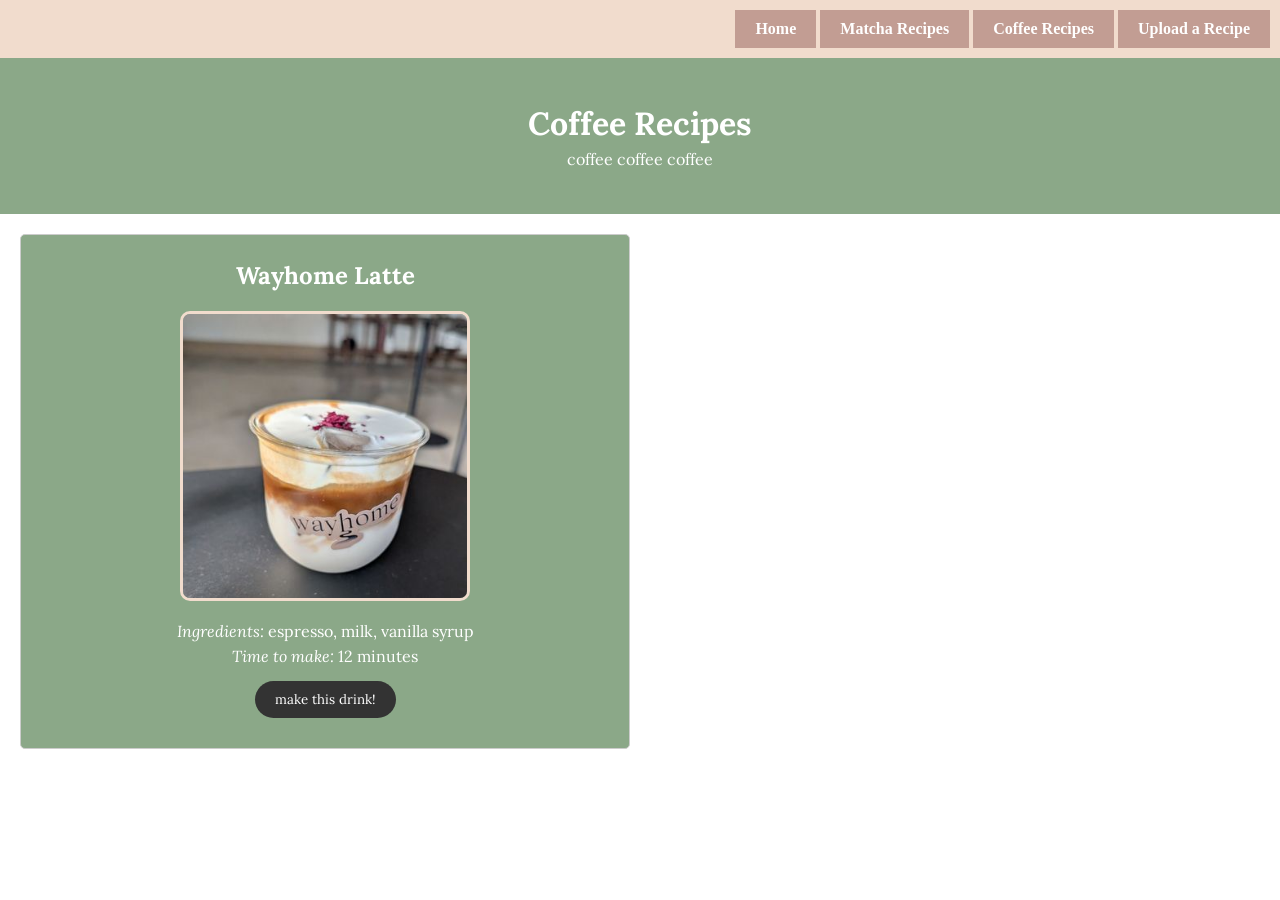
==== coffee.html @ 794bd111 "NEW DEEBEECAFE COMMIT" ====
<style>
@import url('https://fonts.googleapis.com/css2?family=Lora:ital,wght@0,400..700;1,400..700&display=swap');
</style>

<!DOCTYPE html>
<html lang="en">
<head>
    <meta charset="UTF-8">
    <meta name="viewport" content="width=device-width, initial-scale=1.0">
    <title>Matcha Recipes | Cafe Recipes</title>
    <link rel="stylesheet" href="matcha.css">
    <link rel = "stylesheet" href = "nav.css">

</head>
<nav>
    <a href="index.html">Home</a>
    <a href="matcha.html">Matcha Recipes</a>
    <a href = "coffee.html">Coffee Recipes</a>
    <a href="upload.html">Upload a Recipe</a>
</nav>
<body>
    <!-- Visible content goes here -->
     <div class = "header">
    <h1>Coffee Recipes</h1>
    <p>coffee coffee coffee</p>
    </div>


    <div class="recipe-card-container">
        <div class="recipe-card">
            <!-- DRINK NAME -->
            <h2>Wayhome Latte</h2>
            <!-- IMAGE -->
            <img src = "./images/wayhome-coffee.jpg" />
            <!-- INGREDIENTS -->
            <p><em>Ingredients:</em> espresso, milk, vanilla syrup</p>
            <!-- TIME -->
            <p><em>Time to make:</em> 12 minutes</p>

            <button type = "button" class = "btn" onclick = "openPopup()">make this drink!</button>
            
            <div class = "popup" id = "popup">
                    <!-- DRINK NAME -->
                    <h2>Wayhome Latte</h2>
                    
                    <div class = "popup-body">
                        <div class = "popup-left">
                            <div style="height: 15px;"></div>
                            <!-- IMAGE -->
                            <img src = "./images/wayhome-coffee.jpg" />
                            <div style="height: 15px;"></div>
                            <button type = "button" class = "btn" onclick = "closePopup()">close</button>
                        </div>
                        <div class = "popup-content">
                            <!-- INGREDIENTS -->
                            <p><em>Ingredients:</em> espresso, milk, vanilla syrup</p>
                             <div style="height: 15px;"></div>
                             <!-- TIME -->
                            <p><em>Time to make:</em> 12 minutes</p>
                             <div style="height: 15px;"></div>
                             <!-- SIZE -->
                            <p><em>Size:</em> 16oz</p>
                             <div style="height: 15px;"></div>
                             <!-- INSTRUCTIONS -->
                            <h3 style="text-decoration: underline;">instructions:</h3>
                            <ol>
                                <li>Prepare 1 shot of espresso.</li>
                                <li>Add 1 cup of milk and steam it until frothy.</li>
                                <li>Pour the espresso over the milk and add vanilla syrup to taste.</li>
                            </ol>
                             <div style="height: 15px;"></div>
                             <!-- CALCULATE MONEY SAVED BASED ON SIZE -->
                            <h3><em>Money Saved:</em> $3.93</h3>
                        </div>
                    </div>
            </div>
        </div> <!-- end of recipe card -->

    </div> <!-- end of recipe card container -->

    

    <script src="matcha.js"></script>
</body>
</html>
---- matcha.css ----
*{
    margin: 0;
    padding: 0;
}

h1, h2, h3, p, ol{
  font-family: "Lora", serif;
  color: white;
  margin: 5px;
}

img{
    margin: 20px;
    border-style: solid;
    border-width: 3px;
    border-color: #f1dccd;
    border-radius: 10px;
}


/* Style for the header section */
.header{
    background-color: #8ba888;
    padding: 40px;
    margin-bottom: 20px;

    h1, p{
        color: white;
        font-family: "Lora", serif;
        text-align: center;
    }

}

/* Style for the short recipe cards */
.recipe-card {
    border: 1px solid #ccc;
    padding: 10px;
    border-radius: 5px;
    background-color: #8ba888;
    padding: 20px;
    text-align: center;

    h2, p{
        color: white;
        font-family: "Lora", serif;
        text-align: center;
    }
    img{
        display: block;
        margin-left: auto;
        margin-right: auto;
        width: 50%;
    }
}

.recipe-card-container{
    display: grid;
    /* Creates two columns of equal width that take up all available space */
    grid-template-columns: 1fr 1fr;
    /* Optional: Adds space between the grid items */
    gap: 20px; 
    /* Optional: Defines the height of implicitly created rows (adjust as needed) */
    grid-auto-rows: auto; 

    margin: 20px;
}


.btn{
    background-color: #333;
    color: white;
    border: none;
    padding: 10px 20px;
    cursor: pointer;
    border-radius: 20px;
    cursor: pointer;
    font-family: "Lora", serif;
    text-align: center;
    margin: 10px;
}

.btn:hover{
    background-color: #ffffff;
    color:#333;
}


/* Style for the popup recipe cards with instructions and more info*/
.popup-body{
  display: grid;
  /* Creates two columns of equal width that take up all available space */
  grid-template-columns: 1fr 1fr;
  gap: 80px;
  /* Optional: Defines the height of implicitly created rows (adjust as needed) */
  grid-auto-rows: auto; 
  padding: 20px;
}

.popup{
    background-color: #8ba888;
    border-radius: 20px;
    border-color: #f1dccd;
    border-style: solid;
    border-width: 8px;
    
    position: fixed;
    top: 50%;
    left: 50%;
    transform: translate(-50%, -50%);
    
    text-align: center;
    visibility: hidden;
    padding: 20px;
    width: 500px;

    max-height: 400px;
    overflow-y: auto;
}

.open-popup{
    visibility: visible;
}
---- nav.css ----
*{
    margin: 0;
    padding: 0;
}

nav{
    background-color: #f1dccd;
    padding: 10px;
    text-align: right;
}

nav a{
    display: inline-block;
    padding: 10px 20px;
    text-decoration: none;
    color: #ffffff;
    font-weight: bold;
    background-color: #c29d93;
}

nav a:hover{
    background-color: #ffffff;
    color:#333;
}
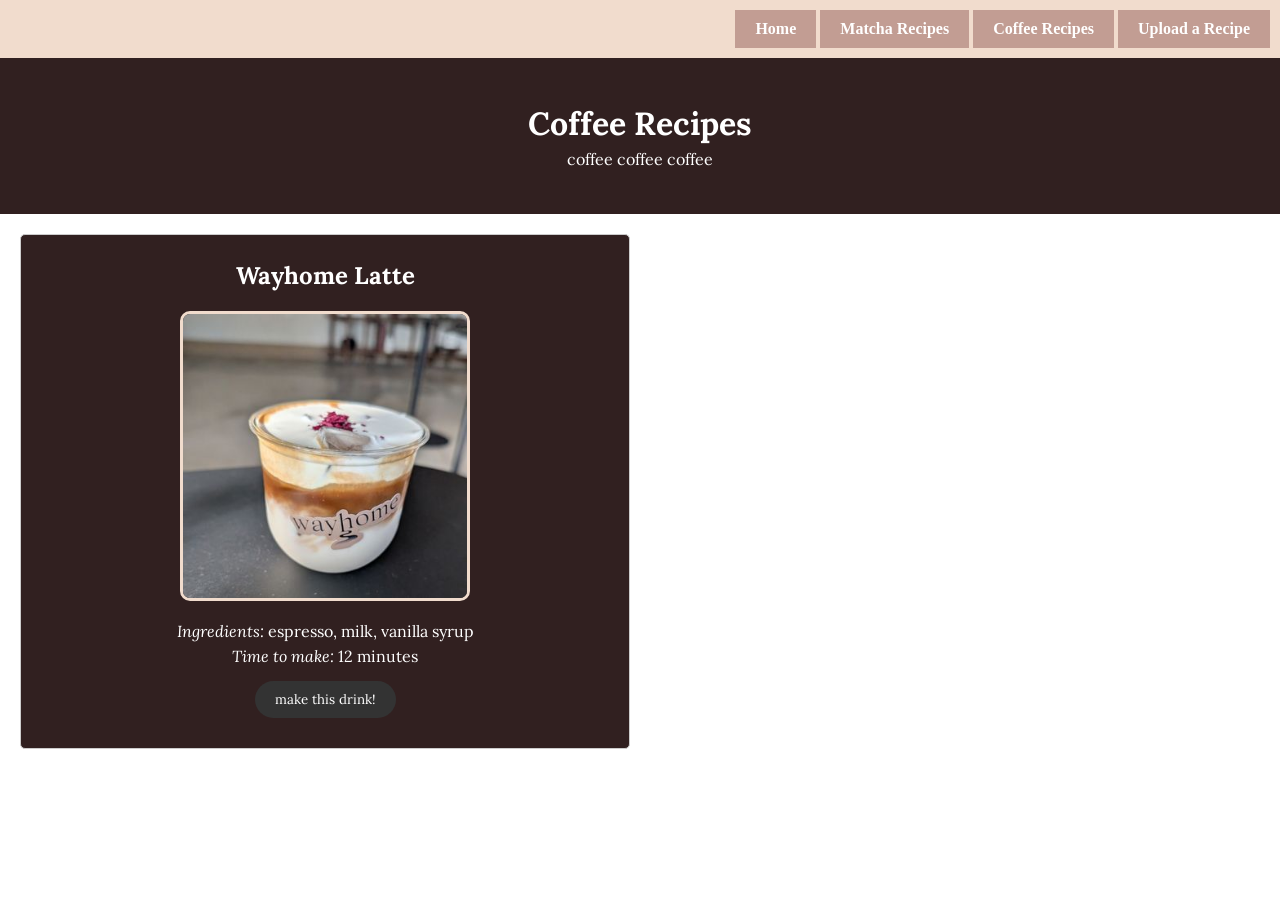
==== commit e1ee8e62: "add coffee.css" ====
--- a/coffee.html
+++ b/coffee.html
@@ -8,7 +8,7 @@
     <meta charset="UTF-8">
     <meta name="viewport" content="width=device-width, initial-scale=1.0">
     <title>Matcha Recipes | Cafe Recipes</title>
-    <link rel="stylesheet" href="matcha.css">
+    <link rel="stylesheet" href="coffee.css">
     <link rel = "stylesheet" href = "nav.css">
 
 </head>
--- a/coffee.css
+++ b/coffee.css
@@ -0,0 +1,124 @@
+*{
+    margin: 0;
+    padding: 0;
+}
+
+h1, h2, h3, p, ol{
+  font-family: "Lora", serif;
+  color: white;
+  margin: 5px;
+}
+
+img{
+    margin: 20px;
+    border-style: solid;
+    border-width: 3px;
+    border-color: #f1dccd;
+    border-radius: 10px;
+}
+
+
+/* Style for the header section */
+.header{
+    background-color: rgb(49, 32, 32);
+    padding: 40px;
+    margin-bottom: 20px;
+
+    h1, p{
+        color: white;
+        font-family: "Lora", serif;
+        text-align: center;
+    }
+
+}
+
+/* Style for the short recipe cards */
+.recipe-card {
+    border: 1px solid #ccc;
+    padding: 10px;
+    border-radius: 5px;
+    background-color: rgb(49, 32, 32);
+    padding: 20px;
+    text-align: center;
+
+    h2, p{
+        color: white;
+        font-family: "Lora", serif;
+        text-align: center;
+    }
+    img{
+        display: block;
+        margin-left: auto;
+        margin-right: auto;
+        width: 50%;
+    }
+}
+
+.recipe-card-container{
+    display: grid;
+    /* Creates two columns of equal width that take up all available space */
+    grid-template-columns: 1fr 1fr;
+    /* Optional: Adds space between the grid items */
+    gap: 20px; 
+    /* Optional: Defines the height of implicitly created rows (adjust as needed) */
+    grid-auto-rows: auto; 
+
+    margin: 20px;
+}
+
+
+.btn{
+    background-color: #333;
+    color: white;
+    border: none;
+    padding: 10px 20px;
+    cursor: pointer;
+    border-radius: 20px;
+    cursor: pointer;
+    font-family: "Lora", serif;
+    text-align: center;
+    margin: 10px;
+}
+
+.btn:hover{
+    background-color: #ffffff;
+    color:#333;
+}
+
+
+/* Style for the popup recipe cards with instructions and more info*/
+.popup-body{
+  display: grid;
+  /* Creates two columns of equal width that take up all available space */
+  grid-template-columns: 1fr 1fr;
+  gap: 80px;
+  /* Optional: Defines the height of implicitly created rows (adjust as needed) */
+  grid-auto-rows: auto; 
+  padding: 20px;
+}
+
+.popup{
+    background-color:rgb(49, 32, 32);
+    border-radius: 20px;
+    border-color: #f1dccd;
+    border-style: solid;
+    border-width: 8px;
+    
+    position: fixed;
+    top: 50%;
+    left: 50%;
+    transform: translate(-50%, -50%);
+    
+    text-align: center;
+    visibility: hidden;
+    padding: 20px;
+    width: 500px;
+
+    max-height: 400px;
+    overflow-y: auto;
+}
+
+.open-popup{
+    visibility: visible;
+}
+
